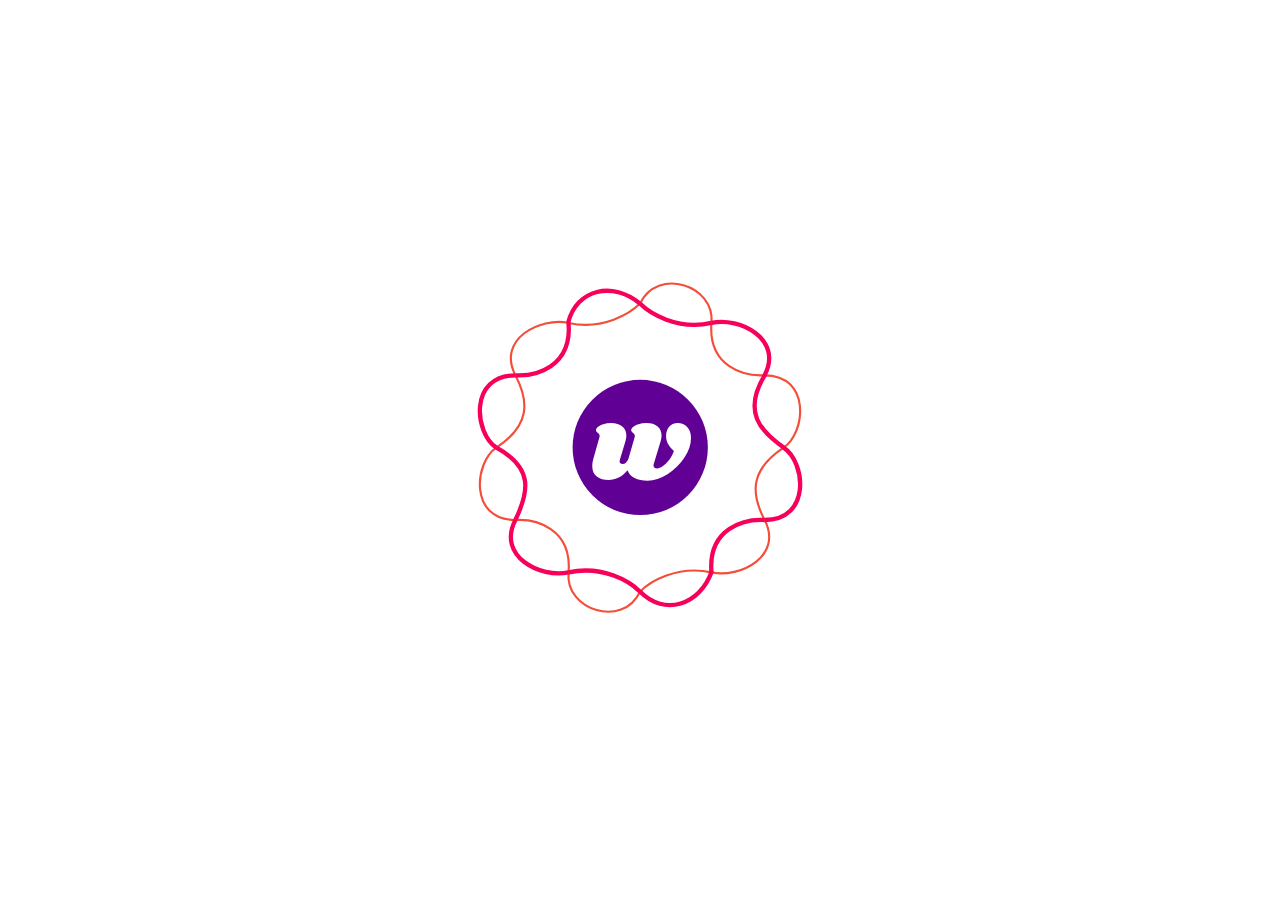
==== final.html @ d94c8b95 "Glitch fixed & finalised" ====
<!DOCTYPE html>
<html lang="en">
  <head>
    <meta charset="UTF-8" />
    <meta http-equiv="X-UA-Compatible" content="IE=edge" />
    <meta name="viewport" content="width=device-width, initial-scale=1.0" />
    <link rel="stylesheet" href="final.css" />
    <link rel="stylesheet" href="keyframes light.css" />
    <link rel="stylesheet" href="keyframes dark.css" />
    <title>W Animation</title>

    <style>
      * {
        margin: 0;
        padding: 0;
        box-sizing: border-box;
      }

      .parentDiv {
        display: grid;
        place-items: center;
        min-height: 100vh;
      }

      .logo {
        width: 480px;
      }

      #combined {
        transform-origin: center;
        animation: rotati 20s linear infinite forwards;
      }

      @keyframes rotati {
        100% {
          transform: rotate(-360deg);
        }
      }
    </style>
  </head>
  <body>
    <div class="parentDiv">
      <div class="logo">
        <svg
          width="100%"
          min-height="0"
          viewBox="0 0 1118 1102"
          fill="none"
          xmlns="http://www.w3.org/2000/svg"
        >
          <g id="w Animation">
            <g id="center-ball">
              <circle
                id="purpy-center"
                cx="559.529"
                cy="550.771"
                r="157.5"
                fill="#610094"
              />
              <path
                id="w"
                d="M677.75 529.25C677.75 544.083 672.583 559.25 662.25 574.75C651.917 590.25 638.833 603.083 623 613.25C607.333 623.25 591.917 628.25 576.75 628.25C564.75 628.25 554.583 626.167 546.25 622C537.917 617.833 532.5 611.833 530 604C523.833 611.5 517 617.167 509.5 621C502 624.833 494.167 626.75 486 626.75C474.667 626.75 465.417 624 458.25 618.5C451.25 612.833 447.75 604.583 447.75 593.75C447.75 588.083 448.667 582.25 450.5 576.25L464.5 527.25C464.833 525.917 465 524.917 465 524.25C465 522.583 464.583 521.167 463.75 520C462.917 518.833 461.75 517.583 460.25 516.25C457.75 514.083 456.5 512.167 456.5 510.5C456.333 508.167 457.75 505.667 460.75 503C463.75 500.333 467.917 498.167 473.25 496.5C478.75 494.667 484.917 493.75 491.75 493.75C502.917 493.75 511.583 496.5 517.75 502C524.083 507.333 527.25 514.333 527.25 523C527.25 526.833 526.583 531 525.25 535.5L512.5 578C511.833 580.333 511.5 581.917 511.5 582.75C511.5 584.917 512.083 586.583 513.25 587.75C514.583 588.917 516.333 589.5 518.5 589.5C521.5 589.5 524 588.5 526 586.5C528.167 584.333 530.25 580.917 532.25 576.25L546.5 527.25C546.833 525.917 547 524.917 547 524.25C547 522.583 546.583 521.167 545.75 520C544.917 518.833 543.75 517.583 542.25 516.25C539.75 514.083 538.5 512.167 538.5 510.5C538.333 508.167 539.75 505.667 542.75 503C545.75 500.333 549.917 498.167 555.25 496.5C560.75 494.667 566.917 493.75 573.75 493.75C585.083 493.75 593.833 496.417 600 501.75C606.167 507.083 609.25 514.167 609.25 523C609.25 526.5 608.583 530.667 607.25 535.5L591 589C590.667 589.833 590.5 591.083 590.5 592.75C590.5 594.917 591.25 596.583 592.75 597.75C594.25 598.917 596.333 599.5 599 599.5C602.667 599.5 606.917 597.917 611.75 594.75C616.75 591.417 621.583 586.75 626.25 580.75C631.083 574.583 635 567.333 638 559C631.333 553.167 626.583 547.417 623.75 541.75C621.083 536.083 619.75 530.25 619.75 524.25C619.75 515.75 622.083 508.583 626.75 502.75C631.417 496.75 638.167 493.75 647 493.75C655.833 493.75 663.167 496.917 669 503.25C674.833 509.583 677.75 518.25 677.75 529.25Z"
                fill="white"
              />
            </g>
            <g id="combined">
              <g id="light-arc">
                <path
                  id="light1"
                  d="M559.026 215.699C537.026 238.032 472.927 278.299 392.527 260.699"
                  stroke="#F44D3A"
                  stroke-width="5"
                />
                <path
                  id="light2"
                  d="M725.525 259.699C733.163 172.699 599.937 129.98 559.025 215.699"
                  stroke="#F44D3A"
                  stroke-width="5"
                />
                <path
                  id="light3"
                  d="M849.025 382.699C804.025 385.365 716.325 364.499 725.525 259.699"
                  stroke="#F44D3A"
                  stroke-width="5"
                />
                <path
                  id="light4"
                  d="M893.525 551.199C945.025 517.214 958.025 382.699 849.025 382.699"
                  stroke="#F44D3A"
                  stroke-width="5"
                />
                <path
                  id="light5"
                  d="M849.025 719.199C817.307 658.699 814.725 603.199 893.525 551.199"
                  stroke="#F44D3A"
                  stroke-width="5"
                />
                <path
                  id="light6"
                  d="M725.526 841.699C791.026 856.037 893.526 804.078 849.026 719.199"
                  stroke="#F44D3A"
                  stroke-width="5"
                />
                <path
                  id="light7"
                  d="M559.025 886.699C581.025 864.365 645.125 824.099 725.525 841.699"
                  stroke="#F44D3A"
                  stroke-width="5"
                />
                <path
                  id="light8"
                  d="M392.527 842.699C384.89 929.699 518.116 972.417 559.027 886.699"
                  stroke="#F44D3A"
                  stroke-width="5"
                />
                <path
                  id="light9"
                  d="M269.027 719.699C314.027 717.032 401.727 737.899 392.527 842.699"
                  stroke="#F44D3A"
                  stroke-width="5"
                />
                <path
                  id="light10"
                  d="M224.527 551.199C173.027 585.184 160.027 719.699 269.027 719.699"
                  stroke="#F44D3A"
                  stroke-width="5"
                />
                <path
                  id="light11"
                  d="M269.027 383.199C300.746 443.699 303.327 499.199 224.527 551.199"
                  stroke="#F44D3A"
                  stroke-width="5"
                />
                <path
                  id="light12"
                  d="M392.527 260.699C327.027 246.361 224.527 298.319 269.027 383.199"
                  stroke="#F44D3A"
                  stroke-width="5"
                />
              </g>
              <g id="dark-arc">
                <path
                  id="dark1"
                  d="M391.5 261C411 181 496 163 559.027 215.698"
                  stroke="#F7005B"
                  stroke-width="10"
                />
                <path
                  id="dark2"
                  d="M559.026 215.699C581.026 238.032 645.126 278.299 725.526 260.699"
                  stroke="#F7005B"
                  stroke-width="10"
                />
                <path
                  id="dark3"
                  d="M725.525 260.699C791.025 246.36 893.525 298.319 849.025 383.199"
                  stroke="#F7005B"
                  stroke-width="10"
                />
                <path
                  id="dark4"
                  d="M896 552.5C838.344 512.9 797.497 467.266 850 381.5"
                  stroke="#F7005B"
                  stroke-width="10"
                />
                <path
                  id="dark5"
                  d="M893.525 551.199C945.025 585.183 958.025 719.699 849.025 719.699"
                  stroke="#F7005B"
                  stroke-width="10"
                />
                <path
                  id="dark6"
                  d="M849.025 719.698C804.025 717.032 716.325 737.898 725.525 842.698"
                  stroke="#F7005B"
                  stroke-width="10"
                />
                <path
                  id="dark7"
                  d="M558.85 886.298C616.484 945.108 698.75 917.156 726.008 839.654"
                  stroke="#F7005B"
                  stroke-width="10"
                />
                <path
                  id="dark8"
                  d="M559.027 886.699C537.027 864.365 472.927 824.099 392.527 841.699"
                  stroke="#F7005B"
                  stroke-width="10"
                />
                <path
                  id="dark9"
                  d="M392.527 841.698C327.027 856.037 224.527 804.078 269.027 719.198"
                  stroke="#F7005B"
                  stroke-width="10"
                />
                <path
                  id="dark10"
                  d="M269.027 719.199C299 656 313 599 224.527 551.198"
                  stroke="#F7005B"
                  stroke-width="10"
                />
                <path
                  id="dark11"
                  d="M224.527 551.198C173.027 517.214 160.027 382.698 269.027 382.698"
                  stroke="#F7005B"
                  stroke-width="10"
                />
                <path
                  id="dark12"
                  d="M269.027 382.698C314.027 385.365 401.727 364.498 392.527 259.698"
                  stroke="#F7005B"
                  stroke-width="10"
                />
              </g>
            </g>
          </g>
        </svg>
      </div>
    </div>
  </body>
</html>
---- final.css ----
#light1,
#light2,
#light3,
#light4,
#light5,
#light6,
#light7,
#light8,
#light9,
#light10,
#light11,
#light12 {
  animation: lightOne 10s ease-in-out infinite;
}

#light2 {
  animation-name: lightTwo;
}
#light3 {
  animation-name: lightThree;
}
#light4 {
  animation-name: lightFour;
}
#light5 {
  animation-name: lightFive;
}
#light6 {
  animation-name: lightSix;
}
#light7 {
  animation-name: lightSeven;
}
#light8 {
  animation-name: lightEight;
}
#light9 {
  animation-name: lightNine;
}
#light10 {
  animation-name: lightTen;
}
#light11 {
  animation-name: lightEleven;
}
#light12 {
  animation-name: lightTwelve;
}

#dark1,
#dark2,
#dark3,
#dark4,
#dark5,
#dark6,
#dark7,
#dark8,
#dark9,
#dark10,
#dark11,
#dark12 {
  animation: darkOne 10s ease-in-out infinite;
}

#dark2 {
  animation-name: darkTwo;
}
#dark3 {
  animation-name: darkThree;
}
#dark4 {
  animation-name: darkFour;
}
#dark5 {
  animation-name: darkFive;
}
#dark6 {
  animation-name: darkSix;
}
#dark7 {
  animation-name: darkSeven;
}
#dark8 {
  animation-name: darkEight;
}
#dark9 {
  animation-name: darkNine;
}
#dark10 {
  animation-name: darkTen;
}
#dark11 {
  animation-name: darkEleven;
}
#dark12 {
  animation-name: darkTwelve;
}
---- keyframes light.css ----
/* @keyframes lightOne {
  0% {
    d: path("M559.026 215.699C537.026 238.032 472.927 278.299 392.527 260.699");
  }

  100% {
    d: path("M559.026 215.699C493 215.699 437 234.5 392.527 260.699");
  }
} */

@keyframes lightOne {
  0% {
    d: path("M559.026 215.699C537.026 238.032 472.927 278.299 392.527 260.699");
  }

  7.69% {
    d: path("M559.026 215.699C537.026 238.032 472.927 278.299 392.527 260.699");
  }

  15.38% {
    d: path("M559.026 215.699C493 215.699 437 234.5 392.527 260.699");
  }

  15.38%,
  84.59% {
    d: path("M559.026 215.699C493 215.699 437 234.5 392.527 260.699");
  }

  92.28% {
    d: path("M559.026 215.699C537.026 238.032 472.927 278.299 392.527 260.699");
  }

  100% {
    d: path("M559.026 215.699C537.026 238.032 472.927 278.299 392.527 260.699");
  }
}

/* @keyframes lightTwo {
  0% {
    d: path("M725.525 259.699C733.163 172.699 599.937 129.98 559.025 215.699");
  }

  100% {
    d: path("M725.525 259.699C676 235 613.5 215.699 559.025 215.699");
  }
} */

@keyframes lightTwo {
  0% {
    d: path("M725.525 259.699C676 235 613.5 215.699 559.025 215.699");
  }

  7.69% {
    d: path("M725.525 259.699C733.163 172.699 599.937 129.98 559.025 215.699");
  }

  7.69%,
  15.38% {
    d: path("M725.525 259.699C733.163 172.699 599.937 129.98 559.025 215.699");
  }

  23.07% {
    d: path("M725.525 259.699C676 235 613.5 215.699 559.025 215.699");
  }

  23.07%,
  100% {
    d: path("M725.525 259.699C676 235 613.5 215.699 559.025 215.699");
  }
}

/* @keyframes lightThree {
  0% {
    d: path("M849.025 382.699C804.025 385.365 716.325 364.499 725.525 259.699");
  }

  100% {
    d: path("M849.025 382.699C811.5 327 784 294.5 725.525 259.699");
  }
} */

@keyframes lightThree {
  0%,
  7.69% {
    d: path("M849.025 382.699C811.5 327 784 294.5 725.525 259.699");
  }
  15.38% {
    d: path("M849.025 382.699C804.025 385.365 716.325 364.499 725.525 259.699");
  }

  15.38%,
  23.07% {
    d: path("M849.025 382.699C804.025 385.365 716.325 364.499 725.525 259.699");
  }

  30.76% {
    d: path("M849.025 382.699C811.5 327 784 294.5 725.525 259.699");
  }

  33.32%,
  100% {
    d: path("M849.025 382.699C811.5 327 784 294.5 725.525 259.699");
  }
}

/* @keyframes lightFour {
  0% {
    d: path("M893.525 551.199C945.025 517.214 958.025 382.699 849.025 382.699");
  }

  100% {
    d: path("M893.525 551.199C893.525 486.5 878 432.5 849.025 382.699");
  }
} */

@keyframes lightFour {
  0%,
  15.38% {
    d: path("M893.525 551.199C893.525 486.5 878 432.5 849.025 382.699");
  }
  23.07% {
    d: path("M893.525 551.199C945.025 517.214 958.025 382.699 849.025 382.699");
  }

  23.07%,
  30.76% {
    d: path("M893.525 551.199C945.025 517.214 958.025 382.699 849.025 382.699");
  }

  38.45% {
    d: path("M893.525 551.199C893.525 486.5 878 432.5 849.025 382.699");
  }

  38.45%,
  100% {
    d: path("M893.525 551.199C893.525 486.5 878 432.5 849.025 382.699");
  }
}

/* @keyframes lightFive {
  0% {
    d: path("M849.025 719.199C817.307 658.699 814.725 603.199 893.525 551.199");
  }

  100% {
    d: path("M849.025 719.199C877.5 669.5 893.525 612.5 893.525 551.199");
  }
} */

@keyframes lightFive {
  0%,
  23.07% {
    d: path("M849.025 719.199C877.5 669.5 893.525 612.5 893.525 551.199");
  }

  30.76% {
    d: path("M849.025 719.199C817.307 658.699 814.725 603.199 893.525 551.199");
  }

  30.76%,
  38.45% {
    d: path("M849.025 719.199C817.307 658.699 814.725 603.199 893.525 551.199");
  }

  46.14% {
    d: path("M849.025 719.199C877.5 669.5 893.525 612.5 893.525 551.199");
  }

  46.14%,
  100% {
    d: path("M849.025 719.199C877.5 669.5 893.525 612.5 893.525 551.199");
  }
}

/* @keyframes lightSix {
  0% {
    d: path("M725.526 841.699C791.026 856.037 893.526 804.078 849.026 719.199");
  }

  100% {
    d: path("M725.525 841.699C786.5 803 806.5 780.5 849.025 719.199");
  }
} */

@keyframes lightSix {
  0%,
  30.76% {
    d: path("M725.525 841.699C786.5 803 806.5 780.5 849.025 719.199");
  }

  38.45% {
    d: path("M725.526 841.699C791.026 856.037 893.526 804.078 849.026 719.199");
  }

  38.45%,
  46.14% {
    d: path("M725.526 841.699C791.026 856.037 893.526 804.078 849.026 719.199");
  }

  53.83% {
    d: path("M725.525 841.699C786.5 803 806.5 780.5 849.025 719.199");
  }

  53.83%,
  100% {
    d: path("M725.525 841.699C786.5 803 806.5 780.5 849.025 719.199");
  }
}

/* @keyframes lightSeven {
  0% {
    d: path("M559.025 886.699C581.025 864.365 645.125 824.099 725.525 841.699");
  }

  100% {
    d: path("M559.025 886.699C609.5 885 673.5 871.5 725.525 841.699");
  }
} */

@keyframes lightSeven {
  0%,
  38.45% {
    d: path("M559.025 886.699C609.5 885 673.5 871.5 725.525 841.699");
  }

  46.14% {
    d: path("M559.025 886.699C581.025 864.365 645.125 824.099 725.525 841.699");
  }

  46.14%,
  53.83% {
    d: path("M559.025 886.699C581.025 864.365 645.125 824.099 725.525 841.699");
  }

  61.52% {
    d: path("M559.025 886.699C609.5 885 673.5 871.5 725.525 841.699");
  }

  61.52%,
  100% {
    d: path("M559.025 886.699C609.5 885 673.5 871.5 725.525 841.699");
  }
}

/* @keyframes lightEight {
  0% {
    d: path("M392.527 842.699C384.89 929.699 518.116 972.417 559.027 886.699");
  }

  100% {
    d: path("M392.527 842.699C454.5 875 498 880.5 559.026 886.699");
  }
} */

@keyframes lightEight {
  0%,
  46.14% {
    d: path("M392.527 842.699C454.5 875 498 880.5 559.026 886.699");
  }

  53.83% {
    d: path("M392.527 842.699C384.89 929.699 518.116 972.417 559.027 886.699");
  }

  53.83%,
  61.52% {
    d: path("M392.527 842.699C384.89 929.699 518.116 972.417 559.027 886.699");
  }
  69.21% {
    d: path("M392.527 842.699C454.5 875 498 880.5 559.026 886.699");
  }

  69.21%,
  100% {
    d: path("M392.527 842.699C454.5 875 498 880.5 559.026 886.699");
  }
}

/* @keyframes lightNine {
  0% {
    d: path("M269.027 719.699C314.027 717.032 401.727 737.899 392.527 842.699");
  }

  100% {
    d: path("M269.027 719.699C294.5 758.5 328 799 392.527 842.699");
  }
} */

@keyframes lightNine {
  0%,
  53.83% {
    d: path("M269.027 719.699C294.5 758.5 328 799 392.527 842.699");
  }

  61.52% {
    d: path("M269.027 719.699C314.027 717.032 401.727 737.899 392.527 842.699");
  }

  61.52%,
  69.21% {
    d: path("M269.027 719.699C314.027 717.032 401.727 737.899 392.527 842.699");
  }

  76.9% {
    d: path("M269.027 719.699C294.5 758.5 328 799 392.527 842.699");
  }

  76.9%,
  100% {
    d: path("M269.027 719.699C294.5 758.5 328 799 392.527 842.699");
  }
}

/* @keyframes lightTen {
  0% {
    d: path("M224.527 551.199C173.027 585.184 160.027 719.699 269.027 719.699");
  }

  100% {
    d: path("M224.527 551.199C230.5 620.5 232.5 643.5 269.027 719.699");
  }
} */

@keyframes lightTen {
  0%,
  61.52% {
    d: path("M224.527 551.199C230.5 620.5 232.5 643.5 269.027 719.699");
  }

  69.21% {
    d: path("M224.527 551.199C173.027 585.184 160.027 719.699 269.027 719.699");
  }

  69.21%,
  76.9% {
    d: path("M224.527 551.199C173.027 585.184 160.027 719.699 269.027 719.699");
  }

  84.59% {
    d: path("M224.527 551.199C230.5 620.5 232.5 643.5 269.027 719.699");
  }

  91.63%,
  100% {
    d: path("M224.527 551.199C230.5 620.5 232.5 643.5 269.027 719.699");
  }
}

/* @keyframes lightEleven {
  0% {
    d: path("M269.027 383.199C300.746 443.699 303.327 499.199 224.527 551.199");
  }

  100% {
    d: path("M269.027 383.199C234.5 451 228 486 224.527 551.199");
  }
} */

@keyframes lightEleven {
  0%,
  69.21% {
    d: path("M269.027 383.199C234.5 451 228 486 224.527 551.199");
  }

  76.9% {
    d: path("M269.027 383.199C300.746 443.699 303.327 499.199 224.527 551.199");
  }

  76.9%,
  84.59% {
    d: path("M269.027 383.199C300.746 443.699 303.327 499.199 224.527 551.199");
  }

  92.28% {
    d: path("M269.027 383.199C234.5 451 228 486 224.527 551.199");
  }

  92.28%,
  100% {
    d: path("M269.027 383.199C234.5 451 228 486 224.527 551.199");
  }
}

/* @keyframes lightTwelve {
  0% {
    d: path("M392.527 260.699C327.027 246.361 224.527 298.319 269.027 383.199");
  }

  100% {
    d: path("M392.527 260.699C348.5 291.5 328.5 295 269.027 383.199");
  }
} */

@keyframes lightTwelve {
  0%,
  76.9% {
    d: path("M392.527 260.699C348.5 291.5 328.5 295 269.027 383.199");
  }

  84.59% {
    d: path("M392.527 260.699C327.027 246.361 224.527 298.319 269.027 383.199");
  }

  84.59%,
  92.28% {
    d: path("M392.527 260.699C327.027 246.361 224.527 298.319 269.027 383.199");
  }

  99.96% {
    d: path("M392.527 260.699C348.5 291.5 328.5 295 269.027 383.199");
  }
}
---- keyframes dark.css ----
/* @keyframes darkOne {
  0% {
    d: path("M391.5 261C411 181 496 163 559.027 215.698");
  }

  100% {
    d: path("M391.5 261C447 231.5 483.5 219 559.027 215.698");
  }
} */

@keyframes darkOne {
  0% {
    d: path("M391.5 261C411 181 496 163 559.027 215.698");
  }

  7.69% {
    d: path("M391.5 261C411 181 496 163 559.027 215.698");
  }

  15.38% {
    d: path("M391.5 261C447 231.5 483.5 219 559.027 215.698");
  }

  15.38%,
  84.59% {
    d: path("M391.5 261C447 231.5 483.5 219 559.027 215.698");
  }

  92.28% {
    d: path("M391.5 261C411 181 496 163 559.027 215.698");
  }

  100% {
    d: path("M391.5 261C411 181 496 163 559.027 215.698");
  }
}

/* @keyframes darkTwo {
  0% {
    d: path("M559.026 215.699C581.026 238.032 645.126 278.299 725.526 260.699");
  }

  100% {
    d: path("M559.026 215.699C629 215.699 693.5 242 725.526 260.699");
  }
} */

@keyframes darkTwo {
  0% {
    d: path("M559.026 215.699C629 215.699 693.5 242 725.526 260.699");
  }

  7.69% {
    d: path("M559.026 215.699C581.026 238.032 645.126 278.299 725.526 260.699");
  }

  7.69%,
  15.38% {
    d: path("M559.026 215.699C581.026 238.032 645.126 278.299 725.526 260.699");
  }

  23.07% {
    d: path("M559.026 215.699C629 215.699 693.5 242 725.526 260.699");
  }

  23.07%,
  100% {
    d: path("M559.026 215.699C629 215.699 693.5 242 725.526 260.699");
  }
}

/* @keyframes darkThree {
  0% {
    d: path("M725.525 260.699C791.025 246.36 893.525 298.319 849.025 383.199");
  }

  100% {
    d: path("M725.525 260.699C769 286.5 811.5 318.5 849.025 383.199");
  }
} */

@keyframes darkThree {
  0%,
  7.69% {
    d: path("M725.525 260.699C769 286.5 811.5 318.5 849.025 383.199");
  }

  15.38% {
    d: path("M725.525 260.699C791.025 246.36 893.525 298.319 849.025 383.199");
  }

  15.38%,
  23.07% {
    d: path("M725.525 260.699C791.025 246.36 893.525 298.319 849.025 383.199");
  }

  30.76% {
    d: path("M725.525 260.699C769 286.5 811.5 318.5 849.025 383.199");
  }

  33.32%,
  100% {
    d: path("M725.525 260.699C769 286.5 811.5 318.5 849.025 383.199");
  }
}

/* @keyframes darkFour {
  0% {
    d: path("M894 552.5C838.344 512.9 797.497 467.266 850 381.5");
  }

  100% {
    d: path("M894 552C894 494 880.5 437.5 848.5 381.5");
  }
} */

@keyframes darkFour {
  0%,
  15.38% {
    d: path("M894 552C894 494 880.5 437.5 848.5 381.5");
  }

  23.07% {
    d: path("M894 552.5C838.344 512.9 797.497 467.266 850 381.5");
  }

  23.07%,
  30.76% {
    d: path("M894 552.5C838.344 512.9 797.497 467.266 850 381.5");
  }

  38.45% {
    d: path("M894 552C894 494 880.5 437.5 848.5 381.5");
  }

  38.45%,
  100% {
    d: path("M894 552C894 494 880.5 437.5 848.5 381.5");
  }
}

/* @keyframes darkFive {
  0% {
    d: path("M893.525 551.199C945.025 585.183 958.025 719.699 849.025 719.699");
  }

  100% {
    d: path("M893.525 551.199C893.525 613.5 878.5 665.5 849.025 719.699");
  }
} */

@keyframes darkFive {
  0%,
  23.07% {
    d: path("M893.525 551.199C893.525 613.5 878.5 665.5 849.025 719.699");
  }

  30.76% {
    d: path("M893.525 551.199C945.025 585.183 958.025 719.699 849.025 719.699");
  }

  30.76%,
  38.45% {
    d: path("M893.525 551.199C945.025 585.183 958.025 719.699 849.025 719.699");
  }

  46.14% {
    d: path("M893.525 551.199C893.525 613.5 878.5 665.5 849.025 719.699");
  }

  46.14%,
  100% {
    d: path("M893.525 551.199C893.525 613.5 878.5 665.5 849.025 719.699");
  }
}

/* @keyframes darkSix {
  0% {
    d: path("M849.025 719.698C804.025 717.032 716.325 737.898 725.525 842.698");
  }

  100% {
    d: path("M849.025 719.698C803 789 776 808.5 723 842.698");
  }
} */

@keyframes darkSix {
  0%,
  30.76% {
    d: path("M849.025 719.698C803 789 776 808.5 723 842.698");
  }

  38.45% {
    d: path("M849.025 719.698C804.025 717.032 716.325 737.898 725.525 842.698");
  }

  38.45%,
  46.14% {
    d: path("M849.025 719.698C804.025 717.032 716.325 737.898 725.525 842.698");
  }

  53.83% {
    d: path("M849.025 719.698C803 789 776 808.5 723 842.698");
  }

  53.83%,
  100% {
    d: path("M849.025 719.698C803 789 776 808.5 723 842.698");
  }
}

/* @keyframes darkSeven {
  0% {
    d: path("M558.85 886.298C616.484 945.108 698.75 917.156 726.008 839.654");
  }

  100% {
    d: path("M558.85 886.298C637.5 882.5 677.5 866 725.5 839.654");
  }
} */

@keyframes darkSeven {
  0%,
  38.45% {
    d: path("M558.85 886.298C637.5 882.5 677.5 866 725.5 839.654");
  }

  46.14% {
    d: path("M558.85 886.298C616.484 945.108 698.75 917.156 726.008 839.654");
  }

  46.14%,
  53.83% {
    d: path("M558.85 886.298C616.484 945.108 698.75 917.156 726.008 839.654");
  }

  61.52% {
    d: path("M558.85 886.298C637.5 882.5 677.5 866 725.5 839.654");
  }

  61.52%,
  100% {
    d: path("M558.85 886.298C637.5 882.5 677.5 866 725.5 839.654");
  }
}

/* @keyframes darkEight {
  0% {
    d: path("M559.027 886.699C537.027 864.365 472.927 824.099 392.527 841.698");
  }

  100% {
    d: path("M559.027 886.698C495 881.5 458 875 392.527 841.698");
  }
} */

@keyframes darkEight {
  0%,
  46.14% {
    d: path("M559.027 886.698C495 881.5 458 875 392.527 841.698");
  }

  53.83% {
    d: path("M559.027 886.699C537.027 864.365 472.927 824.099 392.527 841.698");
  }

  53.83%,
  61.52% {
    d: path("M559.027 886.699C537.027 864.365 472.927 824.099 392.527 841.698");
  }
  69.21% {
    d: path("M559.027 886.698C495 881.5 458 875 392.527 841.698");
  }

  69.21%,
  100% {
    d: path("M559.027 886.698C495 881.5 458 875 392.527 841.698");
  }
}

/* @keyframes darkNine {
  0% {
    d: path("M392.527 841.698C327.027 856.037 224.527 804.078 269.027 719.198");
  }

  100% {
    d: path("M392.527 841.698C345 810 318 791 269.027 719.198");
  }
} */

@keyframes darkNine {
  0%,
  53.83% {
    d: path("M392.527 841.698C345 810 318 791 269.027 719.198");
  }

  61.52% {
    d: path("M392.527 841.698C327.027 856.037 224.527 804.078 269.027 719.198");
  }

  61.52%,
  69.21% {
    d: path("M392.527 841.698C327.027 856.037 224.527 804.078 269.027 719.198");
  }

  76.9% {
    d: path("M392.527 841.698C345 810 318 791 269.027 719.198");
  }

  76.9%,
  100% {
    d: path("M392.527 841.698C345 810 318 791 269.027 719.198");
  }
}

/* @keyframes darkTen {
  0% {
    d: path("M269.027 719.199C299 656 313 599 224.527 551.198");
  }

  100% {
    d: path("M269.027 719.199C251 692.5 224.527 613.5 224.527 551.198");
  }
} */

@keyframes darkTen {
  0%,
  61.52% {
    d: path("M269.027 719.199C251 692.5 224.527 613.5 224.527 551.198");
  }

  69.21% {
    d: path("M269.027 719.199C299 656 313 599 224.527 551.198");
  }

  69.21%,
  76.9% {
    d: path("M269.027 719.199C299 656 313 599 224.527 551.198");
  }

  84.59% {
    d: path("M269.027 719.199C251 692.5 224.527 613.5 224.527 551.198");
  }

  84.59%,
  100% {
    d: path("M269.027 719.199C251 692.5 224.527 613.5 224.527 551.198");
  }
}

/* @keyframes darkEleven {
  0% {
    d: path("M224.527 551.198C173.027 517.214 160.027 382.698 269.027 382.698");
  }

  100% {
    d: path("M224.527 551.199C224.527 511.5 231.5 454.5 269.027 382.698");
  }
} */

@keyframes darkEleven {
  0%,
  69.21% {
    d: path("M224.527 551.199C224.527 511.5 231.5 454.5 269.027 382.698");
  }

  76.9% {
    d: path("M224.527 551.198C173.027 517.214 160.027 382.698 269.027 382.698");
  }

  76.9%,
  84.59% {
    d: path("M224.527 551.198C173.027 517.214 160.027 382.698 269.027 382.698");
  }

  92.28% {
    d: path("M224.527 551.199C224.527 511.5 231.5 454.5 269.027 382.698");
  }

  92.28%,
  100% {
    d: path("M224.527 551.199C224.527 511.5 231.5 454.5 269.027 382.698");
  }
}

/* @keyframes darkTwelve {
  0% {
    d: path("M269.027 382.698C314.027 385.365 401.727 364.498 392.527 259.698");
  }

  100% {
    d: path("M269.027 382.698C307 321.5 343.5 292.5 392.527 259.698");
  }
} */

@keyframes darkTwelve {
  0%,
  76.9% {
    d: path("M269.027 382.698C307 321.5 343.5 292.5 392.527 259.698");
  }

  84.59% {
    d: path("M269.027 382.698C314.027 385.365 401.727 364.498 392.527 259.698");
  }

  84.59%,
  92.28% {
    d: path("M269.027 382.698C314.027 385.365 401.727 364.498 392.527 259.698");
  }

  99.96% {
    d: path("M269.027 382.698C307 321.5 343.5 292.5 392.527 259.698");
  }
}
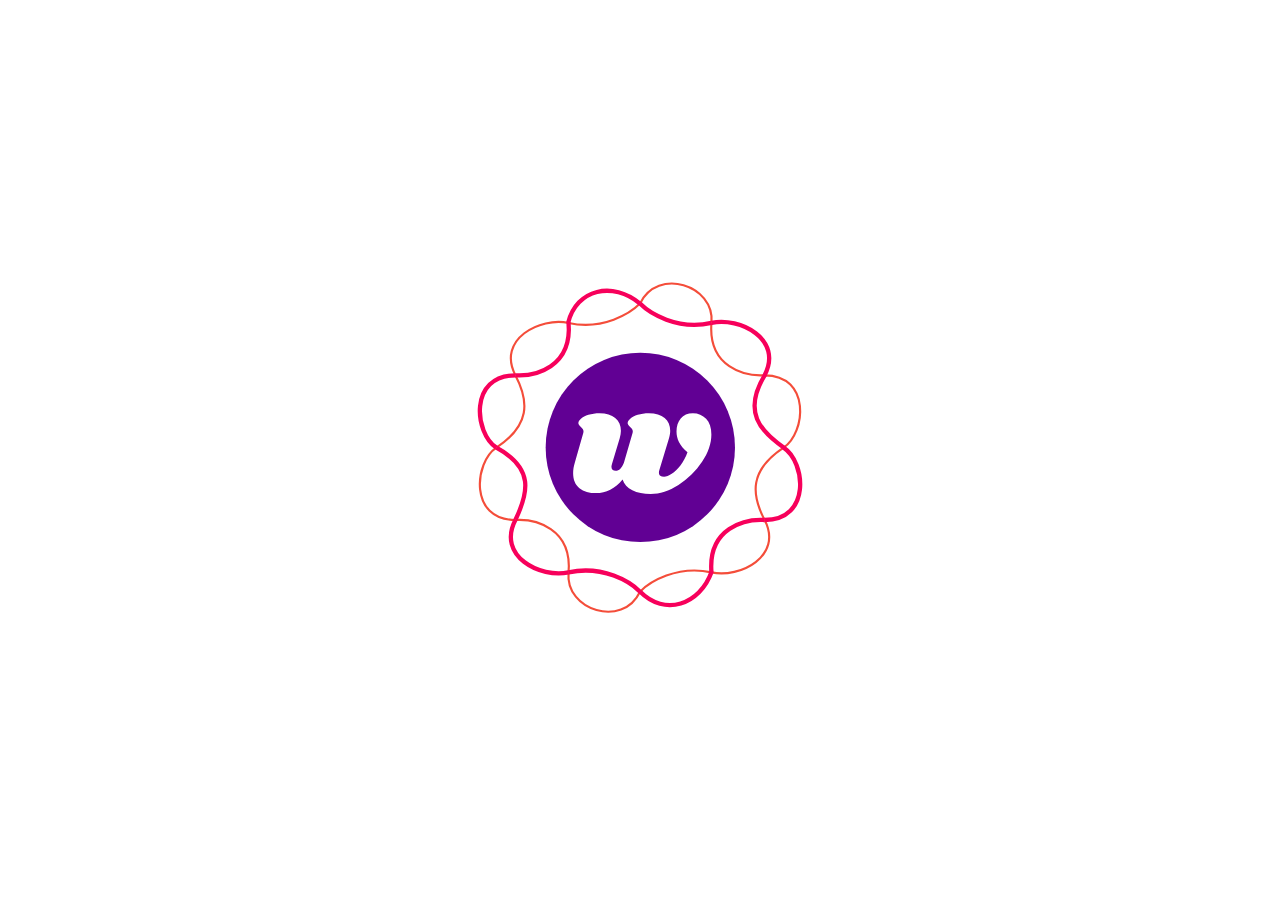
==== commit 09f982a2: "First Arc reclibrated" ====
--- a/final.html
+++ b/final.html
@@ -28,13 +28,23 @@
 
       #combined {
         transform-origin: center;
-        animation: rotati 20s linear infinite forwards;
+        animation: rotati 12s linear infinite forwards;
       }
 
       @keyframes rotati {
         100% {
           transform: rotate(-360deg);
         }
+      }
+
+      #purpy-center {
+        transform-origin: center;
+        transform: scale(1.4);
+      }
+
+      #w {
+        transform-origin: center;
+        transform: scale(1.4);
       }
     </style>
   </head>
--- a/keyframes light.css
+++ b/keyframes light.css
@@ -10,29 +10,34 @@
 
 @keyframes lightOne {
   0% {
+    d: path("M559.026 215.699C493 215.699 437 234.5 392.527 260.699");
+  }
+
+  7.1429% {
     d: path("M559.026 215.699C537.026 238.032 472.927 278.299 392.527 260.699");
   }
 
-  7.69% {
+  14.2858% {
+    d: path("M559.026 215.699C493 215.699 437 234.5 392.527 260.699");
+  }
+
+  14.2858%,
+  78.5719% {
+    d: path("M559.026 215.699C493 215.699 437 234.5 392.527 260.699");
+  }
+
+  85.7148% {
     d: path("M559.026 215.699C537.026 238.032 472.927 278.299 392.527 260.699");
   }
 
-  15.38% {
+  85.7148%,
+  92.8577% {
+    d: path("M559.026 215.699C537.026 238.032 472.927 278.299 392.527 260.699");
+  }
+
+  100% {
     d: path("M559.026 215.699C493 215.699 437 234.5 392.527 260.699");
   }
-
-  15.38%,
-  84.59% {
-    d: path("M559.026 215.699C493 215.699 437 234.5 392.527 260.699");
-  }
-
-  92.28% {
-    d: path("M559.026 215.699C537.026 238.032 472.927 278.299 392.527 260.699");
-  }
-
-  100% {
-    d: path("M559.026 215.699C537.026 238.032 472.927 278.299 392.527 260.699");
-  }
 }
 
 /* @keyframes lightTwo {
@@ -50,20 +55,21 @@
     d: path("M725.525 259.699C676 235 613.5 215.699 559.025 215.699");
   }
 
-  7.69% {
+  7.1429% {
     d: path("M725.525 259.699C733.163 172.699 599.937 129.98 559.025 215.699");
   }
 
-  7.69%,
-  15.38% {
+  7.1429%,
+  14.2858% {
     d: path("M725.525 259.699C733.163 172.699 599.937 129.98 559.025 215.699");
   }
 
-  23.07% {
+  21.4287% {
     d: path("M725.525 259.699C676 235 613.5 215.699 559.025 215.699");
   }
 
-  23.07%,
+  21.4287%,
+  92.8577%,
   100% {
     d: path("M725.525 259.699C676 235 613.5 215.699 559.025 215.699");
   }
@@ -81,23 +87,24 @@
 
 @keyframes lightThree {
   0%,
-  7.69% {
+  7.1429% {
     d: path("M849.025 382.699C811.5 327 784 294.5 725.525 259.699");
   }
-  15.38% {
+  14.2858% {
     d: path("M849.025 382.699C804.025 385.365 716.325 364.499 725.525 259.699");
   }
 
-  15.38%,
-  23.07% {
+  14.2858%,
+  21.4287% {
     d: path("M849.025 382.699C804.025 385.365 716.325 364.499 725.525 259.699");
   }
 
-  30.76% {
+  28.5716% {
     d: path("M849.025 382.699C811.5 327 784 294.5 725.525 259.699");
   }
 
   33.32%,
+  92.8577%,
   100% {
     d: path("M849.025 382.699C811.5 327 784 294.5 725.525 259.699");
   }
@@ -115,23 +122,24 @@
 
 @keyframes lightFour {
   0%,
-  15.38% {
+  14.2858% {
     d: path("M893.525 551.199C893.525 486.5 878 432.5 849.025 382.699");
   }
-  23.07% {
+  21.4287% {
     d: path("M893.525 551.199C945.025 517.214 958.025 382.699 849.025 382.699");
   }
 
-  23.07%,
-  30.76% {
+  21.4287%,
+  28.5716% {
     d: path("M893.525 551.199C945.025 517.214 958.025 382.699 849.025 382.699");
   }
 
-  38.45% {
+  35.7145% {
     d: path("M893.525 551.199C893.525 486.5 878 432.5 849.025 382.699");
   }
 
-  38.45%,
+  35.7145%,
+  92.8577%,
   100% {
     d: path("M893.525 551.199C893.525 486.5 878 432.5 849.025 382.699");
   }
@@ -149,24 +157,25 @@
 
 @keyframes lightFive {
   0%,
-  23.07% {
+  21.4287% {
     d: path("M849.025 719.199C877.5 669.5 893.525 612.5 893.525 551.199");
   }
 
-  30.76% {
+  28.5716% {
     d: path("M849.025 719.199C817.307 658.699 814.725 603.199 893.525 551.199");
   }
 
   30.76%,
-  38.45% {
+  35.7145% {
     d: path("M849.025 719.199C817.307 658.699 814.725 603.199 893.525 551.199");
   }
 
-  46.14% {
+  42.8574% {
     d: path("M849.025 719.199C877.5 669.5 893.525 612.5 893.525 551.199");
   }
 
-  46.14%,
+  42.8574%,
+  92.8577%,
   100% {
     d: path("M849.025 719.199C877.5 669.5 893.525 612.5 893.525 551.199");
   }
@@ -184,24 +193,25 @@
 
 @keyframes lightSix {
   0%,
-  30.76% {
+  28.5716% {
     d: path("M725.525 841.699C786.5 803 806.5 780.5 849.025 719.199");
   }
 
-  38.45% {
+  35.7145% {
     d: path("M725.526 841.699C791.026 856.037 893.526 804.078 849.026 719.199");
   }
 
-  38.45%,
-  46.14% {
+  35.7145%,
+  42.8574% {
     d: path("M725.526 841.699C791.026 856.037 893.526 804.078 849.026 719.199");
   }
 
-  53.83% {
+  50.0003% {
     d: path("M725.525 841.699C786.5 803 806.5 780.5 849.025 719.199");
   }
 
-  53.83%,
+  50.0003%,
+  92.8577%,
   100% {
     d: path("M725.525 841.699C786.5 803 806.5 780.5 849.025 719.199");
   }
@@ -219,24 +229,25 @@
 
 @keyframes lightSeven {
   0%,
-  38.45% {
+  35.7145% {
     d: path("M559.025 886.699C609.5 885 673.5 871.5 725.525 841.699");
   }
 
-  46.14% {
+  42.8574% {
     d: path("M559.025 886.699C581.025 864.365 645.125 824.099 725.525 841.699");
   }
 
-  46.14%,
-  53.83% {
+  42.8574%,
+  50.0003% {
     d: path("M559.025 886.699C581.025 864.365 645.125 824.099 725.525 841.699");
   }
 
-  61.52% {
+  57.1432% {
     d: path("M559.025 886.699C609.5 885 673.5 871.5 725.525 841.699");
   }
 
-  61.52%,
+  57.1432%,
+  92.8577%,
   100% {
     d: path("M559.025 886.699C609.5 885 673.5 871.5 725.525 841.699");
   }
@@ -254,23 +265,24 @@
 
 @keyframes lightEight {
   0%,
-  46.14% {
+  42.8574% {
     d: path("M392.527 842.699C454.5 875 498 880.5 559.026 886.699");
   }
 
-  53.83% {
+  50.0003% {
     d: path("M392.527 842.699C384.89 929.699 518.116 972.417 559.027 886.699");
   }
 
-  53.83%,
-  61.52% {
+  50.0003%,
+  57.1432% {
     d: path("M392.527 842.699C384.89 929.699 518.116 972.417 559.027 886.699");
   }
-  69.21% {
+  64.2861% {
     d: path("M392.527 842.699C454.5 875 498 880.5 559.026 886.699");
   }
 
-  69.21%,
+  64.2861%,
+  92.8577%,
   100% {
     d: path("M392.527 842.699C454.5 875 498 880.5 559.026 886.699");
   }
@@ -288,24 +300,25 @@
 
 @keyframes lightNine {
   0%,
-  53.83% {
+  50.0003% {
     d: path("M269.027 719.699C294.5 758.5 328 799 392.527 842.699");
   }
 
-  61.52% {
+  57.1432% {
     d: path("M269.027 719.699C314.027 717.032 401.727 737.899 392.527 842.699");
   }
 
-  61.52%,
-  69.21% {
+  57.1432%,
+  64.2861% {
     d: path("M269.027 719.699C314.027 717.032 401.727 737.899 392.527 842.699");
   }
 
-  76.9% {
+  71.429% {
     d: path("M269.027 719.699C294.5 758.5 328 799 392.527 842.699");
   }
 
-  76.9%,
+  71.429%,
+  92.8577%,
   100% {
     d: path("M269.027 719.699C294.5 758.5 328 799 392.527 842.699");
   }
@@ -323,24 +336,25 @@
 
 @keyframes lightTen {
   0%,
-  61.52% {
+  57.1432% {
     d: path("M224.527 551.199C230.5 620.5 232.5 643.5 269.027 719.699");
   }
 
-  69.21% {
+  64.2861% {
     d: path("M224.527 551.199C173.027 585.184 160.027 719.699 269.027 719.699");
   }
 
-  69.21%,
-  76.9% {
+  64.2861%,
+  71.429% {
     d: path("M224.527 551.199C173.027 585.184 160.027 719.699 269.027 719.699");
   }
 
-  84.59% {
+  78.5719% {
     d: path("M224.527 551.199C230.5 620.5 232.5 643.5 269.027 719.699");
   }
 
   91.63%,
+  92.8577%,
   100% {
     d: path("M224.527 551.199C230.5 620.5 232.5 643.5 269.027 719.699");
   }
@@ -358,24 +372,25 @@
 
 @keyframes lightEleven {
   0%,
-  69.21% {
+  64.2861% {
     d: path("M269.027 383.199C234.5 451 228 486 224.527 551.199");
   }
 
-  76.9% {
+  71.429% {
     d: path("M269.027 383.199C300.746 443.699 303.327 499.199 224.527 551.199");
   }
 
-  76.9%,
-  84.59% {
+  71.429%,
+  78.5719% {
     d: path("M269.027 383.199C300.746 443.699 303.327 499.199 224.527 551.199");
   }
 
-  92.28% {
+  85.7148% {
     d: path("M269.027 383.199C234.5 451 228 486 224.527 551.199");
   }
 
-  92.28%,
+  85.7148%,
+  92.8577%,
   100% {
     d: path("M269.027 383.199C234.5 451 228 486 224.527 551.199");
   }
@@ -393,20 +408,21 @@
 
 @keyframes lightTwelve {
   0%,
-  76.9% {
+  71.429% {
     d: path("M392.527 260.699C348.5 291.5 328.5 295 269.027 383.199");
   }
 
-  84.59% {
+  78.5719% {
     d: path("M392.527 260.699C327.027 246.361 224.527 298.319 269.027 383.199");
   }
 
-  84.59%,
-  92.28% {
+  78.5719%,
+  85.7148% {
     d: path("M392.527 260.699C327.027 246.361 224.527 298.319 269.027 383.199");
   }
 
-  99.96% {
+  92.8577%,
+  100% {
     d: path("M392.527 260.699C348.5 291.5 328.5 295 269.027 383.199");
   }
 }
--- a/keyframes dark.css
+++ b/keyframes dark.css
@@ -10,29 +10,34 @@
 
 @keyframes darkOne {
   0% {
+    d: path("M391.5 261C447 231.5 483.5 219 559.027 215.698");
+  }
+
+  7.1429% {
     d: path("M391.5 261C411 181 496 163 559.027 215.698");
   }
 
-  7.69% {
+  14.2858% {
+    d: path("M391.5 261C447 231.5 483.5 219 559.027 215.698");
+  }
+
+  14.2858%,
+  78.5719% {
+    d: path("M391.5 261C447 231.5 483.5 219 559.027 215.698");
+  }
+
+  85.7148% {
     d: path("M391.5 261C411 181 496 163 559.027 215.698");
   }
 
-  15.38% {
+  85.7148%,
+  92.5877% {
+    d: path("M391.5 261C411 181 496 163 559.027 215.698");
+  }
+
+  100% {
     d: path("M391.5 261C447 231.5 483.5 219 559.027 215.698");
   }
-
-  15.38%,
-  84.59% {
-    d: path("M391.5 261C447 231.5 483.5 219 559.027 215.698");
-  }
-
-  92.28% {
-    d: path("M391.5 261C411 181 496 163 559.027 215.698");
-  }
-
-  100% {
-    d: path("M391.5 261C411 181 496 163 559.027 215.698");
-  }
 }
 
 /* @keyframes darkTwo {
@@ -50,20 +55,21 @@
     d: path("M559.026 215.699C629 215.699 693.5 242 725.526 260.699");
   }
 
-  7.69% {
+  7.1429% {
     d: path("M559.026 215.699C581.026 238.032 645.126 278.299 725.526 260.699");
   }
 
-  7.69%,
-  15.38% {
+  7.1429%,
+  14.2858% {
     d: path("M559.026 215.699C581.026 238.032 645.126 278.299 725.526 260.699");
   }
 
-  23.07% {
+  21.4287% {
     d: path("M559.026 215.699C629 215.699 693.5 242 725.526 260.699");
   }
 
-  23.07%,
+  21.4287%,
+  92.5877%,
   100% {
     d: path("M559.026 215.699C629 215.699 693.5 242 725.526 260.699");
   }
@@ -81,24 +87,25 @@
 
 @keyframes darkThree {
   0%,
-  7.69% {
+  7.1429% {
     d: path("M725.525 260.699C769 286.5 811.5 318.5 849.025 383.199");
   }
 
-  15.38% {
+  14.2858% {
     d: path("M725.525 260.699C791.025 246.36 893.525 298.319 849.025 383.199");
   }
 
-  15.38%,
-  23.07% {
+  14.2858%,
+  21.4287% {
     d: path("M725.525 260.699C791.025 246.36 893.525 298.319 849.025 383.199");
   }
 
-  30.76% {
+  28.5716% {
     d: path("M725.525 260.699C769 286.5 811.5 318.5 849.025 383.199");
   }
 
   33.32%,
+  92.5877%,
   100% {
     d: path("M725.525 260.699C769 286.5 811.5 318.5 849.025 383.199");
   }
@@ -116,24 +123,25 @@
 
 @keyframes darkFour {
   0%,
-  15.38% {
+  14.2858% {
     d: path("M894 552C894 494 880.5 437.5 848.5 381.5");
   }
 
-  23.07% {
+  21.4287% {
     d: path("M894 552.5C838.344 512.9 797.497 467.266 850 381.5");
   }
 
-  23.07%,
-  30.76% {
+  21.4287%,
+  28.5716% {
     d: path("M894 552.5C838.344 512.9 797.497 467.266 850 381.5");
   }
 
-  38.45% {
+  35.7145% {
     d: path("M894 552C894 494 880.5 437.5 848.5 381.5");
   }
 
-  38.45%,
+  35.7145%,
+  92.5877%,
   100% {
     d: path("M894 552C894 494 880.5 437.5 848.5 381.5");
   }
@@ -151,24 +159,25 @@
 
 @keyframes darkFive {
   0%,
-  23.07% {
+  21.4287% {
     d: path("M893.525 551.199C893.525 613.5 878.5 665.5 849.025 719.699");
   }
 
-  30.76% {
+  28.5716% {
     d: path("M893.525 551.199C945.025 585.183 958.025 719.699 849.025 719.699");
   }
 
-  30.76%,
-  38.45% {
+  28.5716%,
+  35.7145% {
     d: path("M893.525 551.199C945.025 585.183 958.025 719.699 849.025 719.699");
   }
 
-  46.14% {
+  42.8574% {
     d: path("M893.525 551.199C893.525 613.5 878.5 665.5 849.025 719.699");
   }
 
-  46.14%,
+  42.8574%,
+  92.5877%,
   100% {
     d: path("M893.525 551.199C893.525 613.5 878.5 665.5 849.025 719.699");
   }
@@ -186,24 +195,25 @@
 
 @keyframes darkSix {
   0%,
-  30.76% {
+  28.5716% {
     d: path("M849.025 719.698C803 789 776 808.5 723 842.698");
   }
 
-  38.45% {
+  35.7145% {
     d: path("M849.025 719.698C804.025 717.032 716.325 737.898 725.525 842.698");
   }
 
-  38.45%,
-  46.14% {
+  35.7145%,
+  42.8574% {
     d: path("M849.025 719.698C804.025 717.032 716.325 737.898 725.525 842.698");
   }
 
-  53.83% {
+  50.0003% {
     d: path("M849.025 719.698C803 789 776 808.5 723 842.698");
   }
 
-  53.83%,
+  50.0003%,
+  92.5877%,
   100% {
     d: path("M849.025 719.698C803 789 776 808.5 723 842.698");
   }
@@ -221,24 +231,25 @@
 
 @keyframes darkSeven {
   0%,
-  38.45% {
+  35.7145% {
     d: path("M558.85 886.298C637.5 882.5 677.5 866 725.5 839.654");
   }
 
-  46.14% {
+  42.8574% {
     d: path("M558.85 886.298C616.484 945.108 698.75 917.156 726.008 839.654");
   }
 
-  46.14%,
-  53.83% {
+  42.8574%,
+  50.0003% {
     d: path("M558.85 886.298C616.484 945.108 698.75 917.156 726.008 839.654");
   }
 
-  61.52% {
+  57.1432% {
     d: path("M558.85 886.298C637.5 882.5 677.5 866 725.5 839.654");
   }
 
-  61.52%,
+  57.1432%,
+  92.5877%,
   100% {
     d: path("M558.85 886.298C637.5 882.5 677.5 866 725.5 839.654");
   }
@@ -256,23 +267,24 @@
 
 @keyframes darkEight {
   0%,
-  46.14% {
+  42.8574% {
     d: path("M559.027 886.698C495 881.5 458 875 392.527 841.698");
   }
 
-  53.83% {
+  50.0003% {
     d: path("M559.027 886.699C537.027 864.365 472.927 824.099 392.527 841.698");
   }
 
-  53.83%,
-  61.52% {
+  50.0003%,
+  57.1432% {
     d: path("M559.027 886.699C537.027 864.365 472.927 824.099 392.527 841.698");
   }
-  69.21% {
+  64.2881% {
     d: path("M559.027 886.698C495 881.5 458 875 392.527 841.698");
   }
 
-  69.21%,
+  64.2881%,
+  92.5877%,
   100% {
     d: path("M559.027 886.698C495 881.5 458 875 392.527 841.698");
   }
@@ -290,24 +302,25 @@
 
 @keyframes darkNine {
   0%,
-  53.83% {
+  50.0003% {
     d: path("M392.527 841.698C345 810 318 791 269.027 719.198");
   }
 
-  61.52% {
+  57.1432% {
     d: path("M392.527 841.698C327.027 856.037 224.527 804.078 269.027 719.198");
   }
 
-  61.52%,
-  69.21% {
+  57.1432%,
+  64.2881% {
     d: path("M392.527 841.698C327.027 856.037 224.527 804.078 269.027 719.198");
   }
 
-  76.9% {
+  71.429% {
     d: path("M392.527 841.698C345 810 318 791 269.027 719.198");
   }
 
-  76.9%,
+  71.429%,
+  92.5877%,
   100% {
     d: path("M392.527 841.698C345 810 318 791 269.027 719.198");
   }
@@ -325,24 +338,25 @@
 
 @keyframes darkTen {
   0%,
-  61.52% {
+  57.1432% {
     d: path("M269.027 719.199C251 692.5 224.527 613.5 224.527 551.198");
   }
 
-  69.21% {
+  64.2881% {
     d: path("M269.027 719.199C299 656 313 599 224.527 551.198");
   }
 
-  69.21%,
-  76.9% {
+  64.2881%,
+  71.429% {
     d: path("M269.027 719.199C299 656 313 599 224.527 551.198");
   }
 
-  84.59% {
+  78.5719% {
     d: path("M269.027 719.199C251 692.5 224.527 613.5 224.527 551.198");
   }
 
-  84.59%,
+  78.5719%,
+  92.5877%,
   100% {
     d: path("M269.027 719.199C251 692.5 224.527 613.5 224.527 551.198");
   }
@@ -360,24 +374,25 @@
 
 @keyframes darkEleven {
   0%,
-  69.21% {
+  64.2881% {
     d: path("M224.527 551.199C224.527 511.5 231.5 454.5 269.027 382.698");
   }
 
-  76.9% {
+  71.429% {
     d: path("M224.527 551.198C173.027 517.214 160.027 382.698 269.027 382.698");
   }
 
-  76.9%,
-  84.59% {
+  71.429%,
+  78.5719% {
     d: path("M224.527 551.198C173.027 517.214 160.027 382.698 269.027 382.698");
   }
 
-  92.28% {
+  85.7148% {
     d: path("M224.527 551.199C224.527 511.5 231.5 454.5 269.027 382.698");
   }
 
-  92.28%,
+  85.7148%,
+  92.5877%,
   100% {
     d: path("M224.527 551.199C224.527 511.5 231.5 454.5 269.027 382.698");
   }
@@ -395,20 +410,21 @@
 
 @keyframes darkTwelve {
   0%,
-  76.9% {
+  71.429% {
     d: path("M269.027 382.698C307 321.5 343.5 292.5 392.527 259.698");
   }
 
-  84.59% {
+  78.5719% {
     d: path("M269.027 382.698C314.027 385.365 401.727 364.498 392.527 259.698");
   }
 
-  84.59%,
-  92.28% {
+  78.5719%,
+  85.7148% {
     d: path("M269.027 382.698C314.027 385.365 401.727 364.498 392.527 259.698");
   }
 
-  99.96% {
+  92.5877%,
+  100% {
     d: path("M269.027 382.698C307 321.5 343.5 292.5 392.527 259.698");
   }
 }
